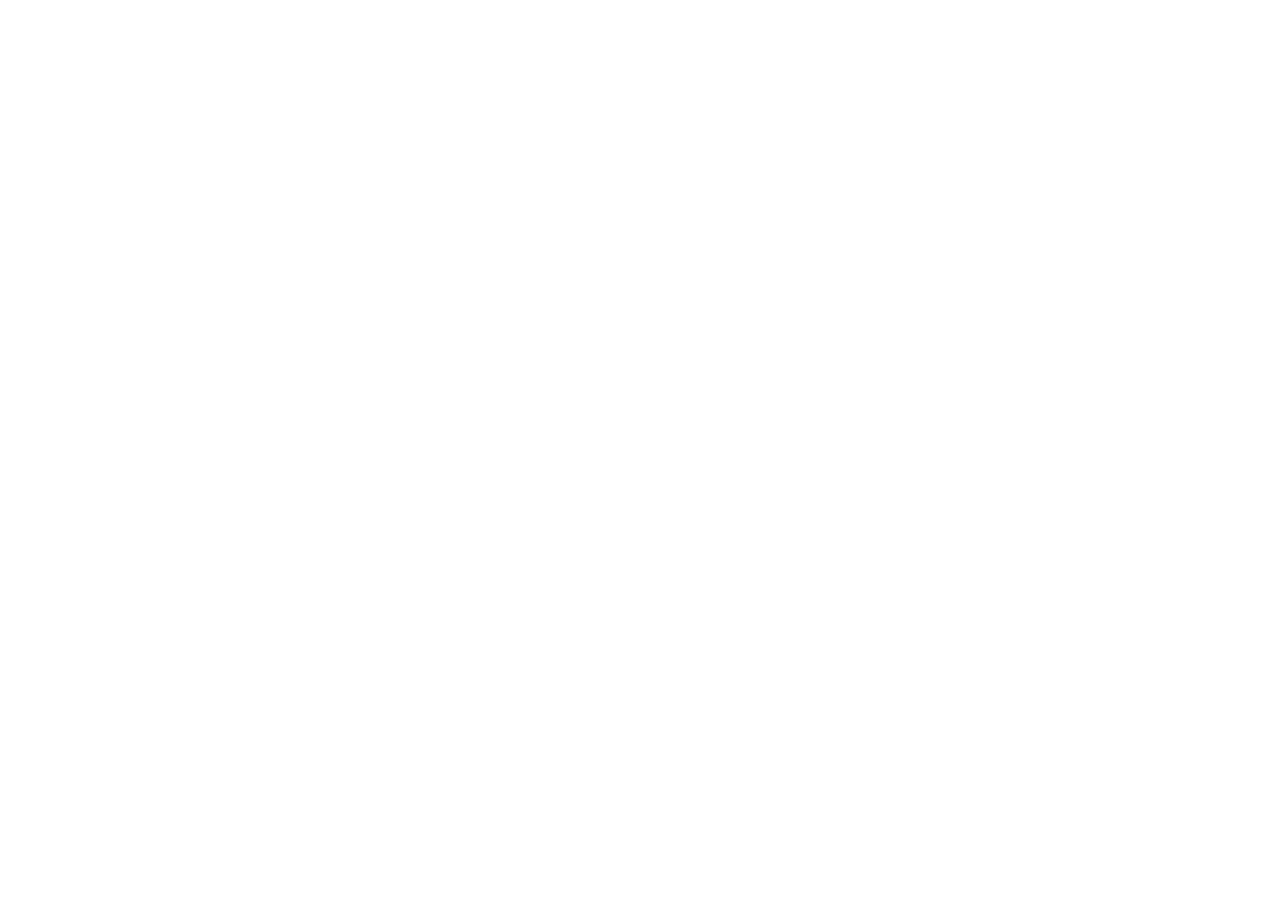
==== budgie/index.html @ 86f4f66f "updates" ====
<!DOCTYPE html>
<html lang="en">
<head>
    <meta charset="UTF-8">
    <meta http-equiv="X-UA-Compatible" content="IE=edge">
    <meta name="viewport" content="width=device-width, initial-scale=1.0">
    <title>Document</title>
</head>
<body>
    
</body>
</html>
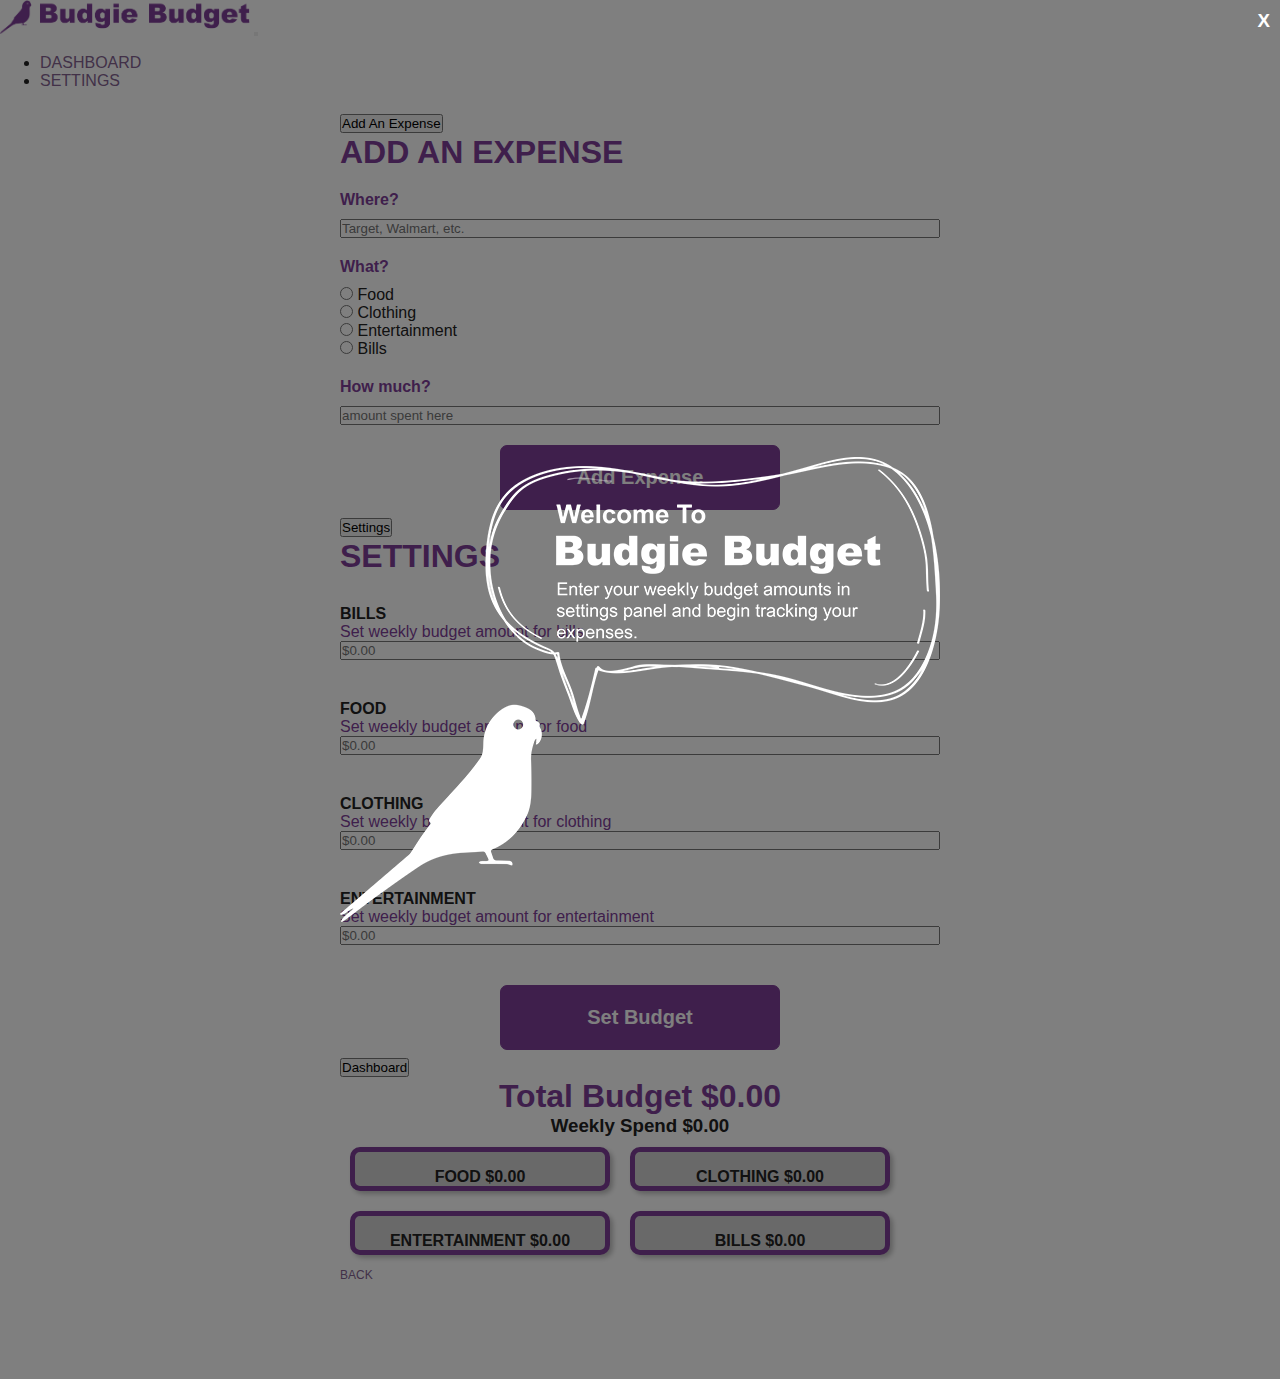
==== commit dd8704c5: "updating styles" ====
--- a/budgie/index.html
+++ b/budgie/index.html
@@ -1,12 +1,243 @@
 <!DOCTYPE html>
 <html lang="en">
-<head>
-    <meta charset="UTF-8">
-    <meta http-equiv="X-UA-Compatible" content="IE=edge">
-    <meta name="viewport" content="width=device-width, initial-scale=1.0">
-    <title>Document</title>
-</head>
-<body>
-    
-</body>
-</html>+  <head>
+    <meta charset="UTF-8" />
+    <meta http-equiv="X-UA-Compatible" content="IE=edge" />
+    <meta name="viewport" content="width=device-width, initial-scale=1.0" />
+    <title>Group - JavaScript Project - Buddget Buddy</title>
+    <link rel="stylesheet" href="style.css" />
+    <link
+      href="https://cdn.jsdelivr.net/npm/bootstrap@5.0.2/dist/css/bootstrap.min.css"
+      rel="stylesheet"
+      integrity="sha384-EVSTQN3/azprG1Anm3QDgpJLIm9Nao0Yz1ztcQTwFspd3yD65VohhpuuCOmLASjC"
+      crossorigin="anonymous"
+    />
+
+    <link
+      rel="stylesheet"
+      href="https://cdnjs.cloudflare.com/ajax/libs/font-awesome/5.15.3/css/all.min.css"
+      integrity="sha512-iBBXm8fW90+nuLcSKlbmrPcLa0OT92xO1BIsZ+ywDWZCvqsWgccV3gFoRBv0z+8dLJgyAHIhR35VZc2oM/gI1w=="
+      crossorigin="anonymous"
+      referrerpolicy="no-referrer"
+    />
+  </head>
+  <body>
+    <div class="transparentCover">
+      <h3 class="closeCover">X</h3>
+    </div>
+    <header>
+      <nav class="navbar navbar-expand-lg navbar-light bg-light">
+        <div class="container-fluid">
+          <a class="navbar-brand" href="#"
+            ><img
+              src="images/budgie_budget@2x.png"
+              alt="budgie bird"
+              width="250px"
+          /></a>
+          <button
+            class="navbar-toggler"
+            type="button"
+            data-bs-toggle="collapse"
+            data-bs-target="#navbarNav"
+            aria-controls="navbarNav"
+            aria-expanded="false"
+            aria-label="Toggle navigation"
+          >
+            <span class="navbar-toggler-icon"></span>
+          </button>
+          <div class="collapse navbar-collapse" id="navbarNav">
+            <ul class="navbar-nav">
+              <li class="nav-item">
+                <a class="nav-link active" aria-current="page" href="#dashboard"
+                  >DASHBOARD</a
+                >
+              </li>
+              <li class="nav-item">
+                <a class="nav-link" href="#settings">SETTINGS</a>
+              </li>
+              <!-- <li class="nav-item">
+                <a class="nav-link" href="add_expense.html">ADD AN EXPENSE</a>
+              </li> -->
+              <!-- <li class="nav-item dropdown">
+                <a class="nav-link dropdown-toggle" href="#" id="navbarDropdown" role="button" data-bs-toggle="dropdown" aria-expanded="false">CATEGORY</a
+                >
+                <ul class="dropdown-menu" aria-labelledby="navbarDropdown">
+                  <li class="dropdown-item">
+                    <a class="nav-link" href="entertainment.html">ENTERTAINMENT</a>
+                  </li>
+                  <li class="dropdown-item">
+                    <a class="nav-link" href="bills.html">BILLS</a>
+                  </li>
+                  <li class="dropdown-item">
+                    <a class="nav-link" href="food.html">FOOD</a>
+                  </li>
+                  <li class="dropdown-item">
+                    <a class="nav-link" href="clothing.html">CLOTHING</a>
+                  </li>
+                </ul>
+              </li> -->
+            </ul>
+          </div>
+        </div>
+      </nav>
+    </header>
+    <!-- ACCORDION -->
+    <div class="wrapper">
+    <div class="accordion" id="accordionExample">
+      <div class="accordion-item">
+        <h2 class="accordion-header" id="headingOne">
+          <button class="accordion-button collapsed" type="button" data-bs-toggle="collapse" data-bs-target="#collapseOne" aria-expanded="true" aria-controls="collapseOne">
+            Add An Expense
+          </button>
+        </h2>
+        <div id="collapseOne" class="accordion-collapse collapse" aria-labelledby="headingOne" data-bs-parent="#accordionExample">
+          <div class="accordion-body">
+            <!-- START ADD EXPENSES -->
+          <form class="form_style" id="ExpenseForm">
+            <h1>ADD AN EXPENSE</h1>
+            <label for="WhereInput" class="input_questions label--bold">Where?</label>
+            <input type="text" id="WhereInput" name="WhereInput" placeholder="Target, Walmart, etc.">
+
+            <label class="input_questions label--bold">What?</label>
+            <section class="radio_buttons">
+              <input type="radio" id="input_food" name="input_radio" value="food">
+              <label class="label--black" for="input_food" name="food">Food</label>
+            </section>
+            <section class="radio_buttons">
+              <input type="radio" id="input_clothing" name="input_radio" value="clothing">
+              <label class="label--black" for="input_clothing" name="clothing">Clothing</label>
+            </section>
+            <section class="radio_buttons">
+              <input type="radio" id="input_entertainment" name="input_radio" value="entertainment">
+              <label class="label--black" for="input_entertainment" name="entertainment">Entertainment</label>
+            </section>
+            <section class="radio_buttons">
+              <input type="radio" id="input_bills" name="input_radio" value="bills">
+              <label class="label--black" for="input_bills" name="bills">Bills</label>
+            </section>
+            
+
+            <label for="inputAmount" class="input_questions label--bold">How much?</label>
+            <input type="number" id="inputAmount" name="inputAmount" placeholder="amount spent here">
+
+            <button class ="add_expense_button button--purple" type="submit" id="add_expense"> Add Expense</button>
+          </form>
+          </div>
+        </div>
+      </div>
+      <div class="accordion-item">
+        <h2 class="accordion-header" id="headingTwo">
+          <button class="accordion-button collapsed" type="button" data-bs-toggle="collapse" data-bs-target="#collapseTwo" aria-expanded="false" aria-controls="collapseTwo">
+            Settings
+          </button>
+        </h2>
+        <div id="collapseTwo" class="accordion-collapse collapse show" aria-labelledby="headingTwo" data-bs-parent="#accordionExample">
+          <div class="accordion-body"><a name="settings"></a>
+            <form id="set_budget">
+              <h1 class="settingheading">SETTINGS</h1>
+              <p class="billsSettingsTitle">BILLS</p>
+              <label
+                >Set weekly budget amount for bills</label
+              >
+              <input type="number" name="billsBudgetAmount" id="billsBudgetAmount" class="" placeholder="$0.00" />
+              <p class="foodSettingsTitle">FOOD</p>
+              <label
+                >Set weekly budget amount for food</label
+              >
+              <input type="number" name="foodBudgetAmount" id="foodBudgetAmount" class="" placeholder="$0.00" />
+              <p>CLOTHING</p>
+              <label
+                >Set weekly budget amount for clothing</label
+              >
+              <input type="number" name="clothingBudgetAmount" id="clothingBudgetAmount" class="" placeholder="$0.00" />
+              <p>ENTERTAINMENT</p>
+              <label
+                >Set weekly budget amount for entertainment</label
+              >
+              <input type="number" name="entertainmentBudgetAmount" id="entertainmentBudgetAmount" class="" placeholder="$0.00" />
+              <input type="submit" value="Set Budget" class="button--purple" id="set_budget_button">
+            </form>
+          </div>
+        </div>
+      </div>
+      <div class="accordion-item">
+        <h2 class="accordion-header" id="headingThree">
+          <button class="accordion-button collapsed" type="button" data-bs-toggle="collapse" data-bs-target="#collapseThree" aria-expanded="false" aria-controls="collapseThree">
+            Dashboard
+          </button>
+        </h2>
+        <div id="collapseThree" class="accordion-collapse collapse show" aria-labelledby="headingThree" data-bs-parent="#accordionExample">
+          <div class="accordion-body"><a name="dashboard"></a>
+            <section class="boxes">
+              <h1>Total Budget $<span id="totalBudget">0.00</span></h1>
+              <h3 class="boxes__headline--red">Weekly Spend $<span id="weeklySpend">0.00</span></h3>
+              <div class="squareContainer">
+                <div class="FoodSquare">
+                  <p>
+                      <span><i id="hamburger_icon" class="fas fa-hamburger"></i></span>
+                      <p>FOOD $<span id="foodBudget">0.00</span></p>
+                      
+                  </p>
+                  <div id="foodExpense" class="expense_display">
+                    <!--new entries will go here-->
+                  </div>
+        
+                </div>
+                <div class="FoodSquare">
+                  <p>
+                      <span><i id="tshirt_icon" class="fas fa-tshirt"></i></span>
+                      <p>CLOTHING $<span id="clothingBudget">0.00</span></p>
+                  </p>
+                  <div id="clothingExpense" class="expense_display">
+                    <!--new entries will go here-->
+                  </div>
+                </div>
+        
+                <div class="FoodSquare">
+                  <p>
+                      <span><i id="ticket_icon" class="fas fa-ticket-alt"></i></span>
+                      <p>ENTERTAINMENT $<span id="entertainmentBudget">0.00</span></p>
+                      <div id="entertainmentExpense" class="expense_display">
+                        <!--new entries will go here-->
+                      </div>
+                  </p>
+                </div>
+        
+                <div class="FoodSquare">
+                  <p class="Bills_style">
+                      <span><i id="home_icon" class="fas fa-home"></i></span>
+                      <p>BILLS $<span id="billsBudget">0.00</span></p>
+                      <div id="billsExpense" class="expense_display">
+                        <!--new entries will go here-->
+                      </div>
+                  </p>
+                </div>
+                
+              </div>
+            </section>
+          </div>
+        </div>
+      </div>
+    </div>
+    <a class="back_link" href="/">Back</a>
+  </div>
+    <!-- <footer>
+      <div class="footer_nav">
+        <p><a href="dashboard.html">DASHBOARD</a></p>
+        <p><a href="settings.html">SETTINGS</a></p>
+        <p><a href="add_expense.html">ADD AN EXPENSE</a></p>
+      </div>
+      <div class="footer_social">
+        <p><i class="fab fa-facebook"></i></p>
+        <p><i class="fab fa-twitter"></i></p>
+        <p><i class="fab fa-instagram"></i></p>
+      </div>
+    </footer> -->
+    <script
+      src="https://cdn.jsdelivr.net/npm/bootstrap@5.0.2/dist/js/bootstrap.bundle.min.js"
+      integrity="sha384-MrcW6ZMFYlzcLA8Nl+NtUVF0sA7MsXsP1UyJoMp4YLEuNSfAP+JcXn/tWtIaxVXM"
+      crossorigin="anonymous"
+    ></script>
+    <script src="script.js"></script>
+  </body>
+</html>
--- a/budgie/style.css
+++ b/budgie/style.css
@@ -0,0 +1,255 @@
+body,
+p,
+h1,
+h2,
+h3,
+form,
+label,
+input,
+button {
+  margin: 0;
+  padding: 0;
+}
+body {
+  position: relative;
+  min-height: 100%;
+  padding-bottom: 6rem;
+  font-family:'Gill Sans', 'Gill Sans MT', Calibri, 'Trebuchet MS', sans-serif !important;
+  color: #222222 !important;
+}
+.transparentCover {
+  height: 100%;
+  width: 100vw;
+  position: absolute;
+  top: 0;
+  left: 0;
+  background: rgba(0, 0, 0, .5) url("images/budgie_budget-white-mobile.png") no-repeat center;
+  z-index: 10000;
+
+}
+.closeCover {
+  position: absolute;
+  top: 10px;
+  right: 10px;
+  color: white;
+  cursor: pointer;
+}
+h1 {
+  font-weight: 700 !important;
+  color: #7F3F98 !important;
+}
+p {
+  margin-bottom: 0 !important;
+  font-weight: 700 !important;
+}
+label {
+  color:#7F3F98 !important;
+}
+.label--bold {
+  font-weight: 700;
+}
+.label--black {
+  color: #222222 !important;
+}
+/* Chrome, Safari, Edge, Opera */
+input::-webkit-outer-spin-button,
+input::-webkit-inner-spin-button {
+  -webkit-appearance: none;
+  margin: 0;
+}
+
+/* Firefox */
+input[type=number] {
+  -moz-appearance: textfield;
+}
+.container {
+  display: flex;
+  flex-direction: column;
+  align-items: center;
+}
+#navbarNav {
+  justify-content: flex-end;
+}
+form {
+  display: flex;
+  flex-direction: column;
+}
+#set_budget_button {
+  padding: 1em 2.5em;
+  background-color: #7F3F98;
+  color: #ffffff;
+  border: 1px solid #7F3F98;
+  border-radius: 7px;
+  font-weight: 700;
+  font-size: 1.25em;
+}
+#add_expense {
+  padding: 1em 2.5em;
+  background-color: #7F3F98;
+  color: #ffffff;
+  border: 1px solid #7F3F98;
+  border-radius: 7px;
+  font-weight: 700;
+  font-size: 1.25em;
+}
+#set_budget_button:hover {
+  color: #7F3F98;
+  background-color: #ffffff;
+  transition: all .5s ease-in-out;
+}
+#inputAmount {
+  margin-bottom: 20px;
+}
+.input_questions {
+  margin-bottom: 10px !important;
+  margin-top: 20px !important;
+}
+.radio_buttons {
+  flex-direction: row;
+}
+
+
+.list_purchases {
+  display: flex;
+  flex-direction: column;
+  width: 75%;
+}
+.list_purchases_item {
+  display: flex;
+  justify-content: space-between;
+  width: 100%;
+}
+.list_purchases_item > p {
+  margin-right: 1em;
+}
+.list_purchases_item > p:last-of-type {
+  margin-right: 0em;
+}
+.list_purchases_total {
+  display: flex;
+  justify-content: space-between;
+  width: 100%;
+}
+.list_purchases_total p {
+  font-weight: 700;
+  font-size: 1.5em;
+}
+
+/* display: flex;
+  justify-content: space-evenly;
+} */
+
+.boxes {
+  display: flex;
+  flex-direction: column;
+  align-items: center;
+  justify-content: center;
+  flex-wrap: wrap;
+}
+
+.FoodSquare {
+  display: flex;
+  flex-direction: column;
+  align-items: center;
+  background-color: lightgrey;
+  /* height: 250px; */
+  width: 250px;
+  border: solid 5px #7f3f98;
+  margin: 10px;
+  border-radius: 10px;
+  box-shadow: 3px 3px 5px rgba(0, 0, 0, .25);
+}
+.FoodSquare > p:nth-of-type(1) {
+ padding: 1em 0 0 0;
+}
+section.boxes > h3 {
+  font-weight: 700;
+}
+.expense_display {
+  display: flex;
+  justify-content: space-around;
+  width: 100%;
+}
+.fas {
+  font-size: 5.5em;
+}
+a {
+  text-decoration: none !important;
+  color:#846391!important;
+}
+
+.settingheading {
+  margin-bottom: 30px;
+}
+
+#billsBudgetAmount {
+  margin-bottom: 40px;
+}
+
+#foodBudgetAmount {
+  margin-bottom: 40px;
+}
+
+#clothingBudgetAmount {
+  margin-bottom: 40px;
+}
+
+#entertainmentBudgetAmount {
+  margin-bottom: 40px;
+}
+
+#foodExpense {
+  display: flex;
+  flex-direction: column;
+  align-items: flex-end;
+}
+#clothingExpense {
+  display: flex;
+  flex-direction: column;
+  align-items: flex-end;
+}
+#entertainmentExpense {
+  display: flex;
+  flex-direction: column;
+    align-items: flex-end;
+}
+#billsExpense {
+  display: flex;
+  flex-direction: column;
+    align-items: flex-end;
+}
+.new__expense {
+  display: flex;
+  justify-content: space-between;
+  width: 100%;
+  padding: 0 .5em;
+}
+.button--purple {
+  width: 280px;
+  margin: 0 auto;
+}
+.back_link {
+  padding-top: .5em;
+  cursor: pointer;
+  text-transform: uppercase;
+  font-size: .75em;
+  color: #222222;
+}
+.back_link:visited {
+  color: #222222
+}
+
+
+@media only screen and (min-width: 600px){
+.squareContainer {
+ display: flex;
+ flex-wrap: wrap;
+}
+.wrapper {
+  width: 600px;
+  margin:0 auto;
+}
+.transparentCover {
+  background-image: url("images/budgie_budget-white.png");
+}
+}